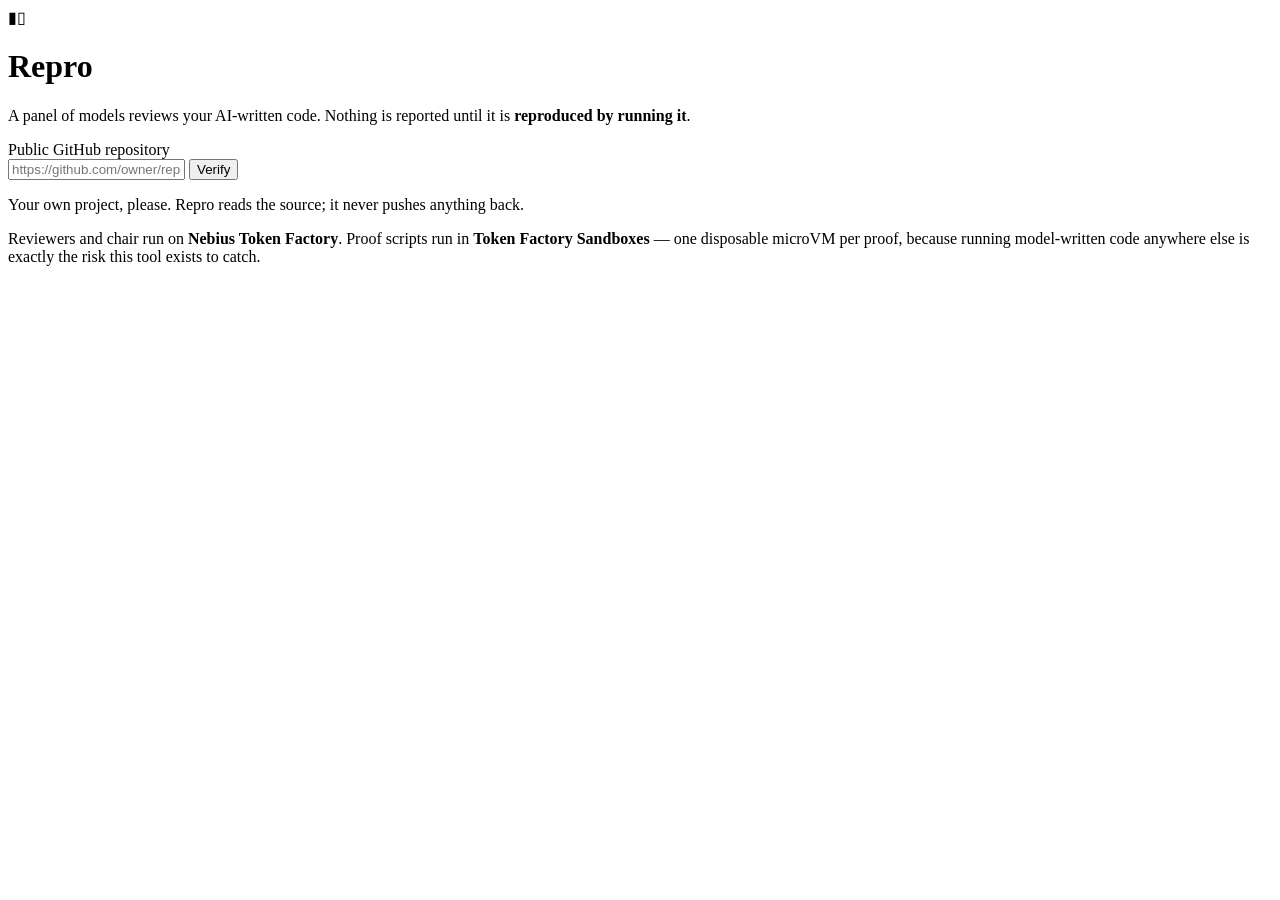
==== webui/index.html @ e2663abc "Add the web app: paste a repo URL, watch the panel work, get proven claims The browser drives one sh" ====
<!doctype html>
<html lang="en">
<head>
<meta charset="utf-8" />
<meta name="viewport" content="width=device-width, initial-scale=1" />
<title>Repro — proof by execution for AI-written code</title>
<link rel="preconnect" href="https://fonts.googleapis.com" />
<link rel="preconnect" href="https://fonts.gstatic.com" crossorigin />
<link href="https://fonts.googleapis.com/css2?family=Inter:wght@400;500;700&family=JetBrains+Mono:wght@400;600&display=swap" rel="stylesheet" />
<link rel="stylesheet" href="/style.css" />
</head>
<body>
<header class="top">
  <div class="brand">
    <span class="logo">&#9646;&#9647;</span>
    <div>
      <h1>Repro</h1>
      <p class="sub">A panel of models reviews your AI-written code. Nothing is reported until it is <strong>reproduced by running it</strong>.</p>
    </div>
  </div>
</header>

<main>
  <section class="start">
    <form id="run-form">
      <label for="target">Public GitHub repository</label>
      <div class="row">
        <input id="target" name="target" type="url" spellcheck="false"
               placeholder="https://github.com/owner/repo" required />
        <button class="primary" id="run-btn" type="submit">Verify</button>
      </div>
      <p class="hint">Your own project, please. Repro reads the source; it never pushes anything back.</p>
    </form>
    <p class="error" id="error" hidden></p>
  </section>

  <section class="stage" id="stage-collect" hidden>
    <h2><span class="num">1</span> The code under review</h2>
    <p class="stage-note" id="collect-note"></p>
    <ul class="files" id="files"></ul>
  </section>

  <section class="stage" id="stage-panel" hidden>
    <h2><span class="num">2</span> The panel reads it &mdash; separately</h2>
    <p class="stage-note">Each model gets the same code and never sees the others' answers.</p>
    <div class="panel-grid" id="panel"></div>
  </section>

  <section class="stage" id="stage-chair" hidden>
    <h2><span class="num">3</span> Nemotron chairs the panel</h2>
    <p class="stage-note" id="chair-note">Merging duplicates and dropping what cannot be checked&hellip;</p>
  </section>

  <section class="stage" id="stage-proof" hidden>
    <h2><span class="num">4</span> Every claim has to prove itself</h2>
    <p class="stage-note">Nemotron writes a script for each claim and the script is executed. The verdict comes from what actually happened.</p>
    <div class="claims" id="claims"></div>
  </section>

  <section class="stage result" id="stage-done" hidden>
    <h2>Result</h2>
    <p class="score" id="score"></p>
    <button class="primary" id="copy-btn" type="button">Copy the fix prompt</button>
    <pre class="prompt" id="fix-prompt"></pre>
  </section>
</main>

<footer>
  <p>Reviewers and chair run on <strong>Nebius Token Factory</strong>. Proof scripts run in <strong>Token Factory Sandboxes</strong> &mdash; one disposable microVM per proof, because running model-written code anywhere else is exactly the risk this tool exists to catch.</p>
</footer>
<script src="/app.js"></script>
</body>
</html>
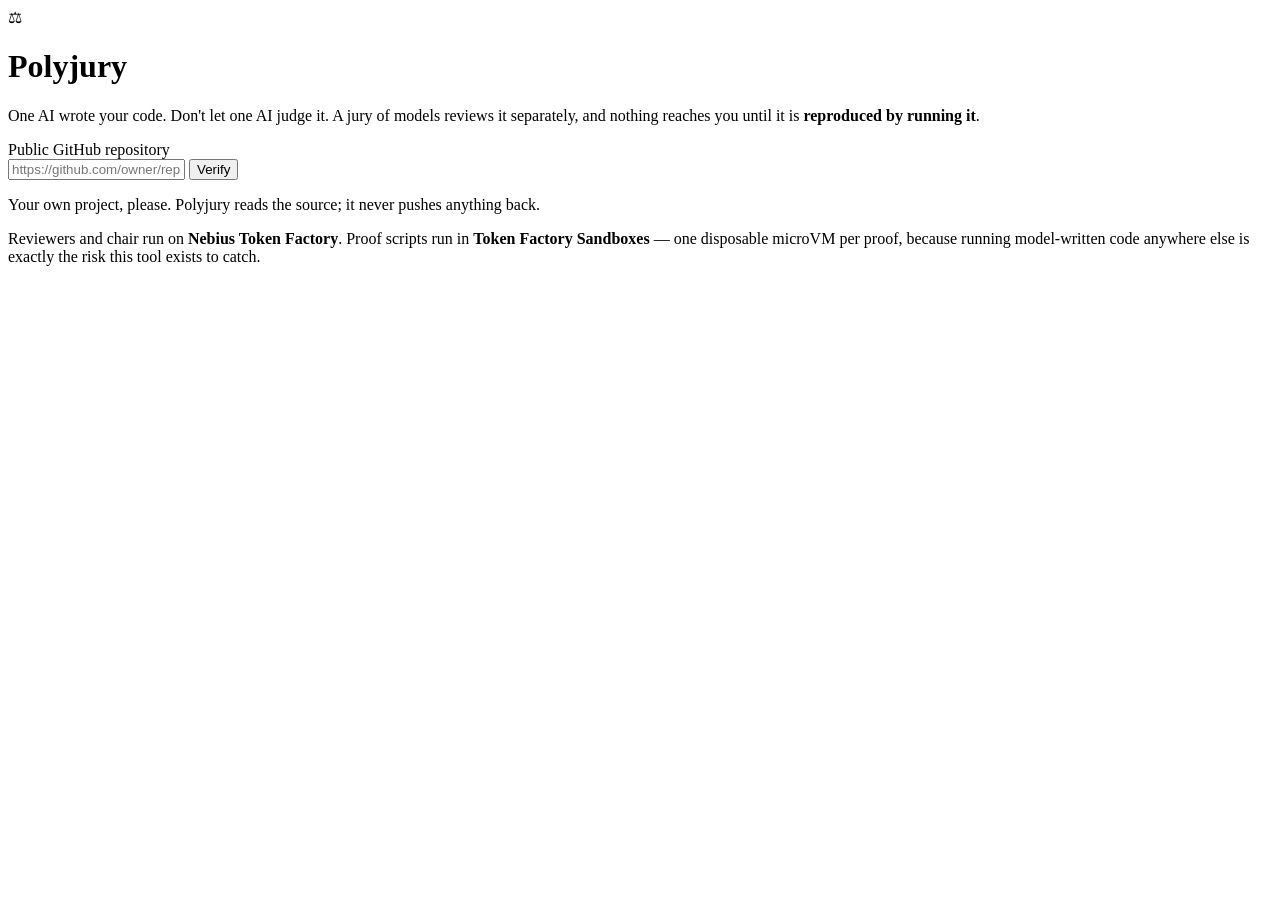
==== commit 4d40db1a: "Rename the project to Polyjury poly + jury: one AI wrote the code, so more than one should judge it," ====
--- a/webui/index.html
+++ b/webui/index.html
@@ -3,7 +3,7 @@
 <head>
 <meta charset="utf-8" />
 <meta name="viewport" content="width=device-width, initial-scale=1" />
-<title>Repro — proof by execution for AI-written code</title>
+<title>Polyjury — a jury of models, and every claim has to prove itself</title>
 <link rel="preconnect" href="https://fonts.googleapis.com" />
 <link rel="preconnect" href="https://fonts.gstatic.com" crossorigin />
 <link href="https://fonts.googleapis.com/css2?family=Inter:wght@400;500;700&family=JetBrains+Mono:wght@400;600&display=swap" rel="stylesheet" />
@@ -12,10 +12,10 @@
 <body>
 <header class="top">
   <div class="brand">
-    <span class="logo">&#9646;&#9647;</span>
+    <span class="logo">&#9878;</span>
     <div>
-      <h1>Repro</h1>
-      <p class="sub">A panel of models reviews your AI-written code. Nothing is reported until it is <strong>reproduced by running it</strong>.</p>
+      <h1>Polyjury</h1>
+      <p class="sub">One AI wrote your code. Don't let one AI judge it. A jury of models reviews it separately, and nothing reaches you until it is <strong>reproduced by running it</strong>.</p>
     </div>
   </div>
 </header>
@@ -29,7 +29,7 @@
                placeholder="https://github.com/owner/repo" required />
         <button class="primary" id="run-btn" type="submit">Verify</button>
       </div>
-      <p class="hint">Your own project, please. Repro reads the source; it never pushes anything back.</p>
+      <p class="hint">Your own project, please. Polyjury reads the source; it never pushes anything back.</p>
     </form>
     <p class="error" id="error" hidden></p>
   </section>
@@ -41,13 +41,13 @@
   </section>
 
   <section class="stage" id="stage-panel" hidden>
-    <h2><span class="num">2</span> The panel reads it &mdash; separately</h2>
-    <p class="stage-note">Each model gets the same code and never sees the others' answers.</p>
+    <h2><span class="num">2</span> The jury reads it &mdash; separately</h2>
+    <p class="stage-note">Each juror gets the same code and never sees the others' answers.</p>
     <div class="panel-grid" id="panel"></div>
   </section>
 
   <section class="stage" id="stage-chair" hidden>
-    <h2><span class="num">3</span> Nemotron chairs the panel</h2>
+    <h2><span class="num">3</span> Nemotron presides</h2>
     <p class="stage-note" id="chair-note">Merging duplicates and dropping what cannot be checked&hellip;</p>
   </section>
 
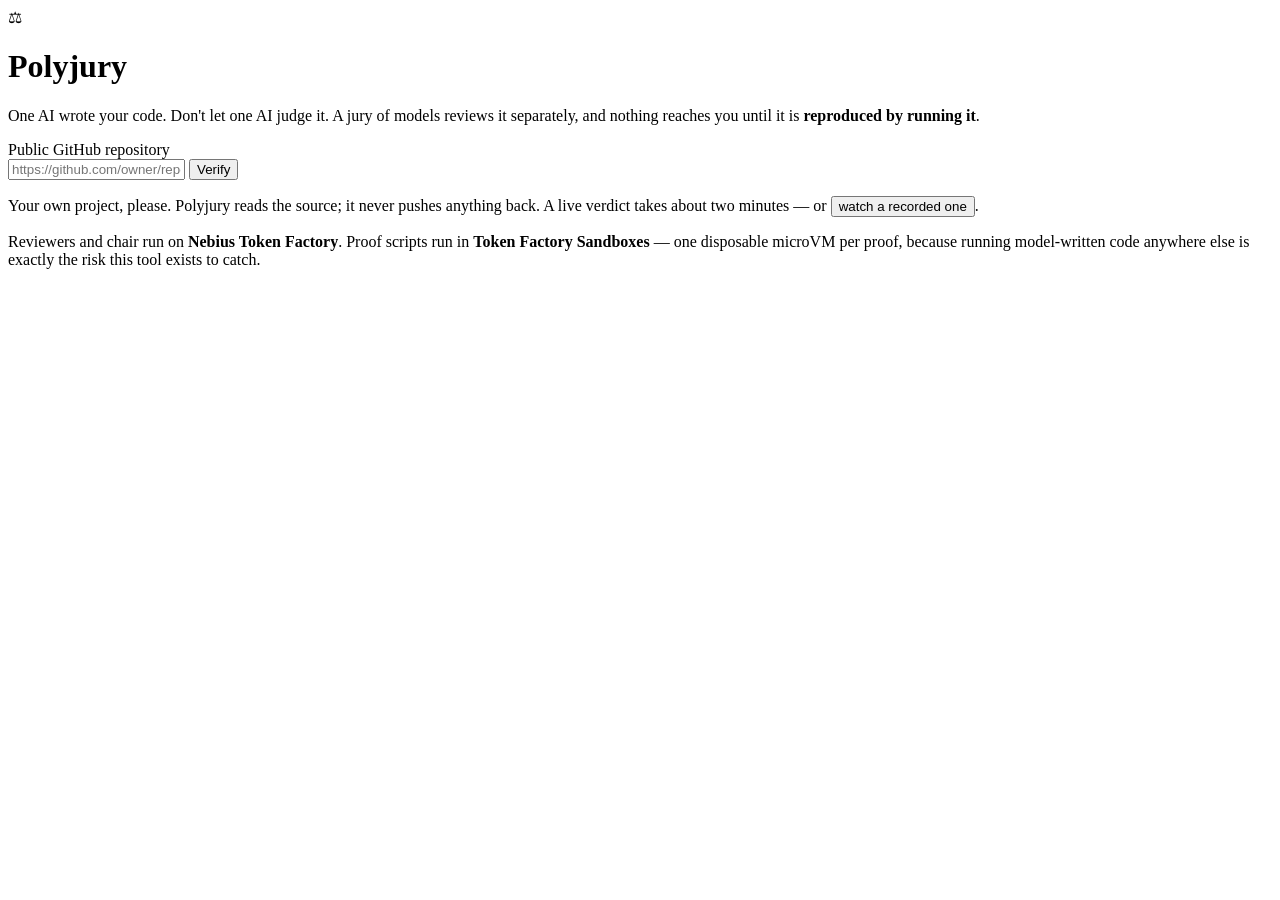
==== commit d53b298e: "Ship a recorded verdict, and stop proofs from contaminating the next review Every proof now runs on " ====
--- a/webui/index.html
+++ b/webui/index.html
@@ -29,9 +29,12 @@
                placeholder="https://github.com/owner/repo" required />
         <button class="primary" id="run-btn" type="submit">Verify</button>
       </div>
-      <p class="hint">Your own project, please. Polyjury reads the source; it never pushes anything back.</p>
+      <p class="hint">Your own project, please. Polyjury reads the source; it never pushes anything back.
+        A live verdict takes about two minutes &mdash; or
+        <button type="button" class="linky" id="example-btn">watch a recorded one</button>.</p>
     </form>
     <p class="error" id="error" hidden></p>
+    <p class="replay-note" id="replay-note" hidden>Recorded verdict on a real public repository, replayed at reading speed.</p>
   </section>
 
   <section class="stage" id="stage-collect" hidden>
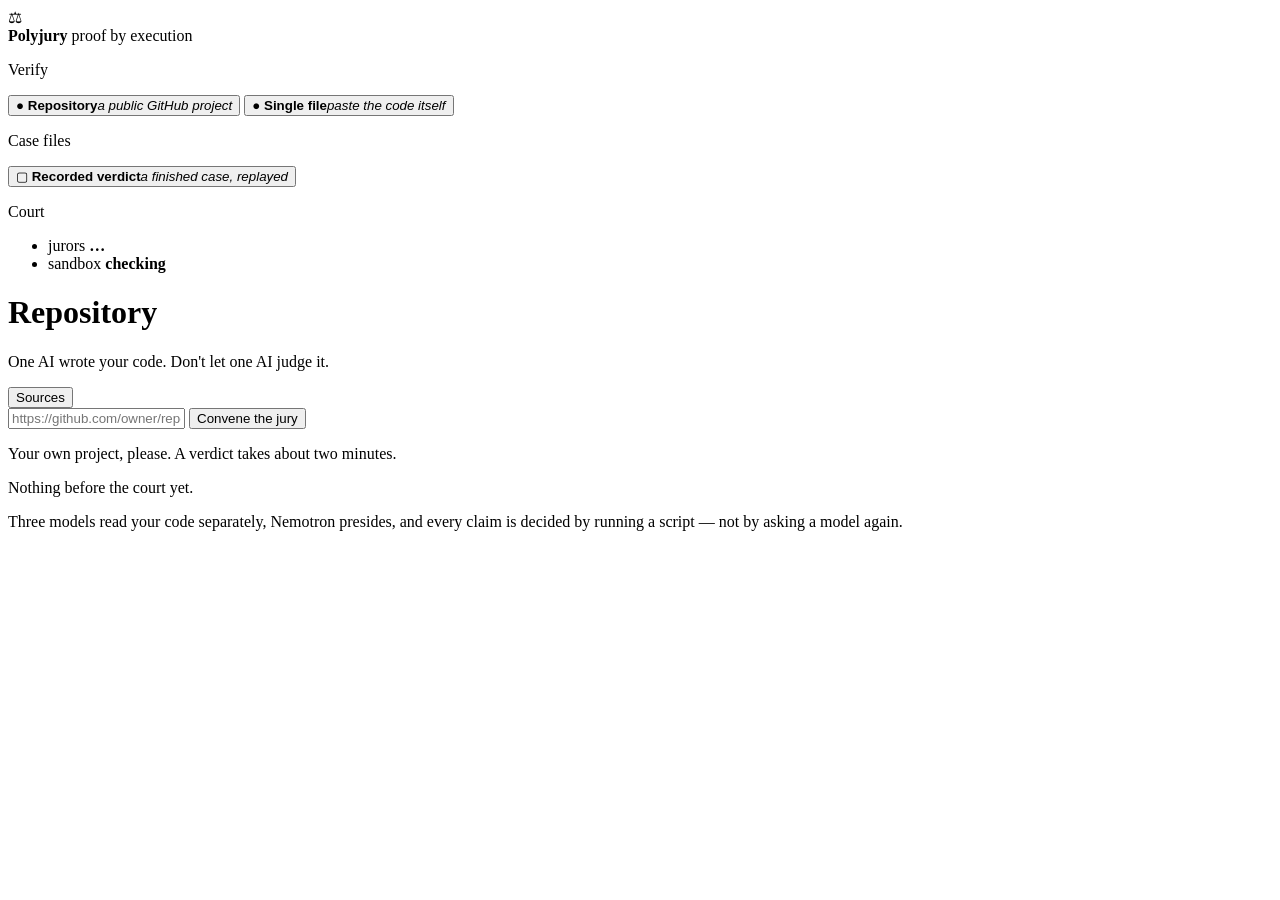
==== commit f5feb7ca: "Rebuild the interface as a workbench, and cite the literature with Tavily The old page read like a b" ====
--- a/webui/index.html
+++ b/webui/index.html
@@ -6,71 +6,91 @@
 <title>Polyjury — a jury of models, and every claim has to prove itself</title>
 <link rel="preconnect" href="https://fonts.googleapis.com" />
 <link rel="preconnect" href="https://fonts.gstatic.com" crossorigin />
-<link href="https://fonts.googleapis.com/css2?family=Inter:wght@400;500;700&family=JetBrains+Mono:wght@400;600&display=swap" rel="stylesheet" />
+<link href="https://fonts.googleapis.com/css2?family=Inter:wght@400;500;600;700&family=JetBrains+Mono:wght@400;600&display=swap" rel="stylesheet" />
 <link rel="stylesheet" href="/style.css" />
 </head>
-<body>
-<header class="top">
+<body class="app">
+
+<aside class="rail">
   <div class="brand">
     <span class="logo">&#9878;</span>
     <div>
-      <h1>Polyjury</h1>
-      <p class="sub">One AI wrote your code. Don't let one AI judge it. A jury of models reviews it separately, and nothing reaches you until it is <strong>reproduced by running it</strong>.</p>
+      <strong>Polyjury</strong>
+      <span>proof by execution</span>
     </div>
   </div>
-</header>
 
-<main>
-  <section class="start">
+  <nav>
+    <p class="rail-label">Verify</p>
+    <button class="mode active" data-mode="repo" type="button">
+      <span class="mode-icon">&#9679;</span>
+      <span><b>Repository</b><i>a public GitHub project</i></span>
+    </button>
+    <button class="mode" data-mode="snippet" type="button">
+      <span class="mode-icon">&#9679;</span>
+      <span><b>Single file</b><i>paste the code itself</i></span>
+    </button>
+
+    <p class="rail-label">Case files</p>
+    <button class="mode" data-mode="recorded" type="button">
+      <span class="mode-icon">&#9634;</span>
+      <span><b>Recorded verdict</b><i>a finished case, replayed</i></span>
+    </button>
+  </nav>
+
+  <div class="rail-foot">
+    <p class="rail-label">Court</p>
+    <ul id="court-status">
+      <li><span class="dot"></span> jurors <b id="juror-count">…</b></li>
+      <li><span class="dot" id="sandbox-dot"></span> sandbox <b id="sandbox-state">checking</b></li>
+    </ul>
+  </div>
+</aside>
+
+<main class="workspace">
+  <header class="bar">
+    <div>
+      <h1 id="mode-title">Repository</h1>
+      <p id="mode-note">One AI wrote your code. Don't let one AI judge it.</p>
+    </div>
+    <button class="toggle" id="sources-toggle" type="button" aria-pressed="false">Sources</button>
+  </header>
+
+  <section class="composer">
     <form id="run-form">
-      <label for="target">Public GitHub repository</label>
-      <div class="row">
-        <input id="target" name="target" type="url" spellcheck="false"
-               placeholder="https://github.com/owner/repo" required />
-        <button class="primary" id="run-btn" type="submit">Verify</button>
+      <div class="row" id="row-repo">
+        <input id="target" type="url" spellcheck="false"
+               placeholder="https://github.com/owner/repo" />
+        <button class="primary" id="run-btn" type="submit">Convene the jury</button>
       </div>
-      <p class="hint">Your own project, please. Polyjury reads the source; it never pushes anything back.
-        A live verdict takes about two minutes &mdash; or
-        <button type="button" class="linky" id="example-btn">watch a recorded one</button>.</p>
+      <div class="row col" id="row-snippet" hidden>
+        <textarea id="snippet" rows="9" spellcheck="false"
+                  placeholder="Paste a file your AI assistant wrote for you…"></textarea>
+        <button class="primary" id="run-btn-2" type="submit">Convene the jury</button>
+      </div>
     </form>
+    <p class="hint" id="composer-hint">Your own project, please. A verdict takes about two minutes.</p>
     <p class="error" id="error" hidden></p>
-    <p class="replay-note" id="replay-note" hidden>Recorded verdict on a real public repository, replayed at reading speed.</p>
   </section>
 
-  <section class="stage" id="stage-collect" hidden>
-    <h2><span class="num">1</span> The code under review</h2>
-    <p class="stage-note" id="collect-note"></p>
-    <ul class="files" id="files"></ul>
-  </section>
-
-  <section class="stage" id="stage-panel" hidden>
-    <h2><span class="num">2</span> The jury reads it &mdash; separately</h2>
-    <p class="stage-note">Each juror gets the same code and never sees the others' answers.</p>
-    <div class="panel-grid" id="panel"></div>
-  </section>
-
-  <section class="stage" id="stage-chair" hidden>
-    <h2><span class="num">3</span> Nemotron presides</h2>
-    <p class="stage-note" id="chair-note">Merging duplicates and dropping what cannot be checked&hellip;</p>
-  </section>
-
-  <section class="stage" id="stage-proof" hidden>
-    <h2><span class="num">4</span> Every claim has to prove itself</h2>
-    <p class="stage-note">Nemotron writes a script for each claim and the script is executed. The verdict comes from what actually happened.</p>
-    <div class="claims" id="claims"></div>
-  </section>
-
-  <section class="stage result" id="stage-done" hidden>
-    <h2>Result</h2>
-    <p class="score" id="score"></p>
-    <button class="primary" id="copy-btn" type="button">Copy the fix prompt</button>
-    <pre class="prompt" id="fix-prompt"></pre>
+  <section class="timeline" id="timeline">
+    <div class="idle" id="idle">
+      <p>Nothing before the court yet.</p>
+      <p class="muted">Three models read your code separately, Nemotron presides, and every claim
+        is decided by running a script — not by asking a model again.</p>
+    </div>
   </section>
 </main>
 
-<footer>
-  <p>Reviewers and chair run on <strong>Nebius Token Factory</strong>. Proof scripts run in <strong>Token Factory Sandboxes</strong> &mdash; one disposable microVM per proof, because running model-written code anywhere else is exactly the risk this tool exists to catch.</p>
-</footer>
+<aside class="drawer" id="drawer" hidden>
+  <header>
+    <h2>Sources</h2>
+    <button class="close" id="drawer-close" type="button" aria-label="Close">&times;</button>
+  </header>
+  <p class="drawer-note">The standards and documentation behind each verdict, found with Tavily while the case runs.</p>
+  <div id="citations"></div>
+</aside>
+
 <script src="/app.js"></script>
 </body>
 </html>
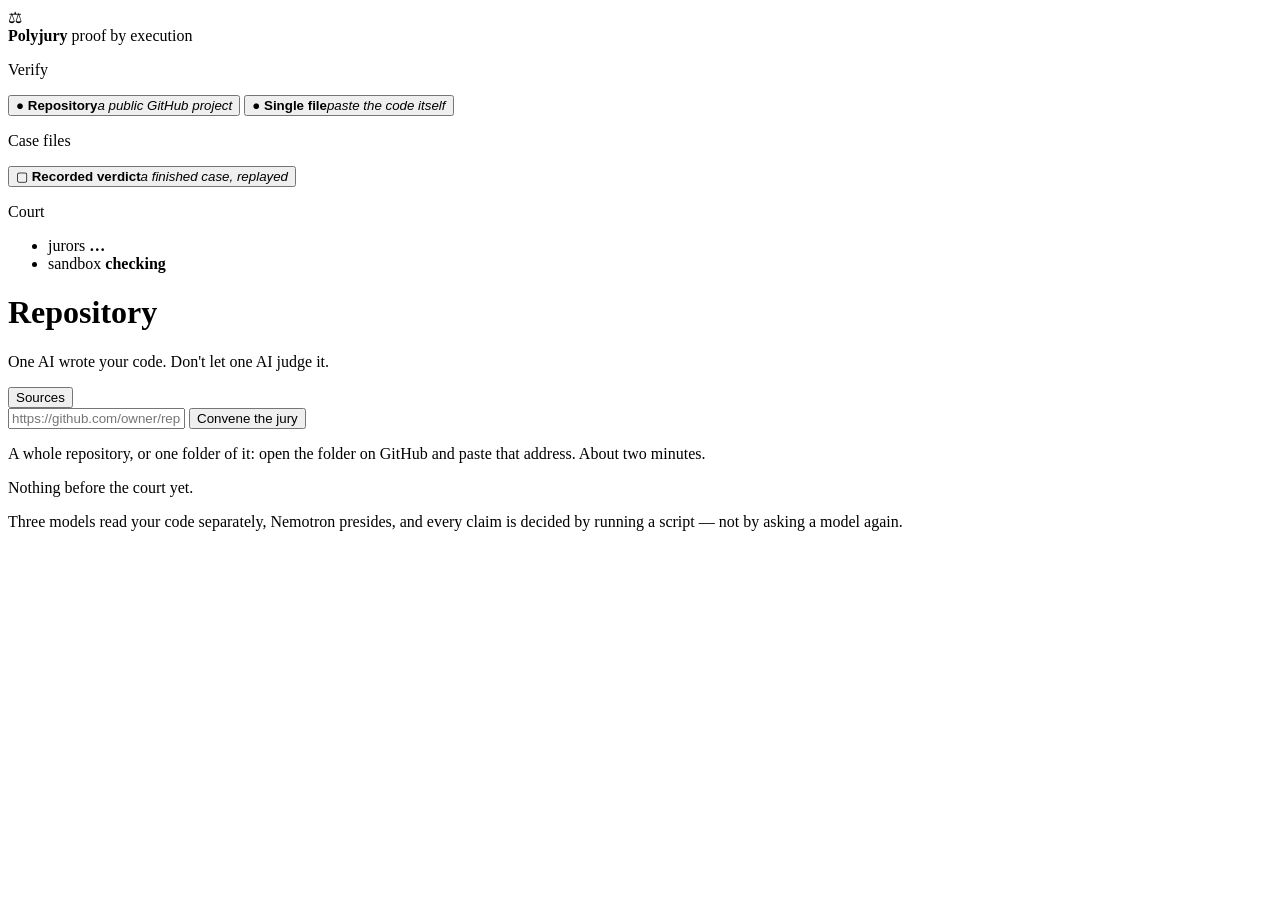
==== commit cd55b80b: "auto-snapshot: context compact 2026-09-26_11-18" ====
--- a/webui/index.html
+++ b/webui/index.html
@@ -60,7 +60,7 @@
     <form id="run-form">
       <div class="row" id="row-repo">
         <input id="target" type="url" spellcheck="false"
-               placeholder="https://github.com/owner/repo" />
+               placeholder="https://github.com/owner/repo  or  …/tree/main/some/folder" />
         <button class="primary" id="run-btn" type="submit">Convene the jury</button>
       </div>
       <div class="row col" id="row-snippet" hidden>
@@ -69,7 +69,7 @@
         <button class="primary" id="run-btn-2" type="submit">Convene the jury</button>
       </div>
     </form>
-    <p class="hint" id="composer-hint">Your own project, please. A verdict takes about two minutes.</p>
+    <p class="hint" id="composer-hint">A whole repository, or one folder of it: open the folder on GitHub and paste that address. About two minutes.</p>
     <p class="error" id="error" hidden></p>
   </section>
 
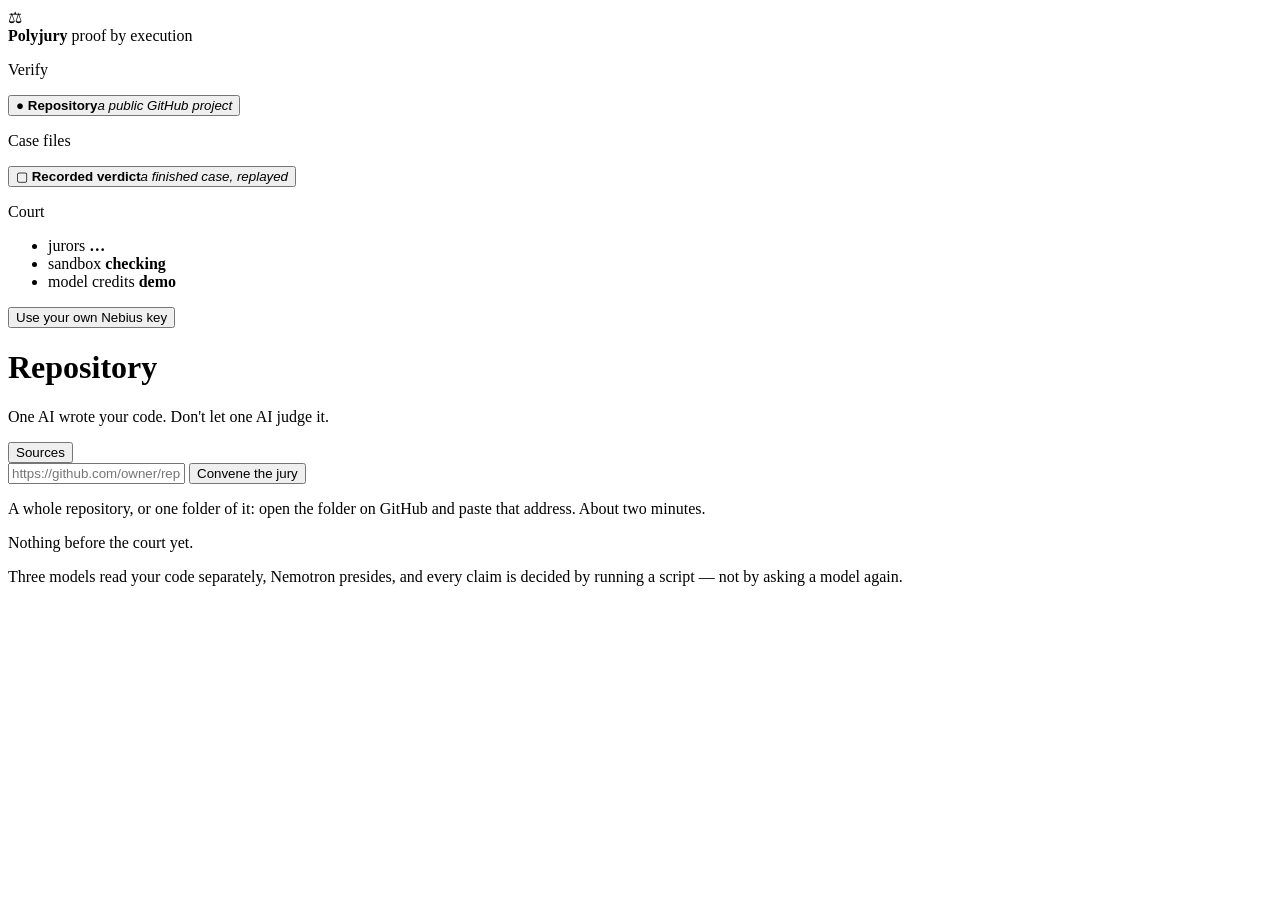
==== commit 6274cc6d: "Optional GitHub sign-in and BYOK with nothing stored server-side; policy page; case history; hide un" ====
--- a/webui/index.html
+++ b/webui/index.html
@@ -26,16 +26,17 @@
       <span class="mode-icon">&#9679;</span>
       <span><b>Repository</b><i>a public GitHub project</i></span>
     </button>
-    <button class="mode" data-mode="snippet" type="button">
-      <span class="mode-icon">&#9679;</span>
-      <span><b>Single file</b><i>paste the code itself</i></span>
-    </button>
 
     <p class="rail-label">Case files</p>
     <button class="mode" data-mode="recorded" type="button">
       <span class="mode-icon">&#9634;</span>
       <span><b>Recorded verdict</b><i>a finished case, replayed</i></span>
     </button>
+
+    <div id="history-box" hidden>
+      <p class="rail-label">Your cases <span class="muted">· this browser only</span></p>
+      <ul id="history"></ul>
+    </div>
   </nav>
 
   <div class="rail-foot">
@@ -43,7 +44,20 @@
     <ul id="court-status">
       <li><span class="dot"></span> jurors <b id="juror-count">…</b></li>
       <li><span class="dot" id="sandbox-dot"></span> sandbox <b id="sandbox-state">checking</b></li>
+      <li><span class="dot" id="credit-dot"></span> model credits <b id="credit-state">demo</b></li>
     </ul>
+    <button class="linkish" id="byok-open" type="button">Use your own Nebius key</button>
+    <form id="byok-form" hidden>
+      <input id="byok-key" type="password" autocomplete="off" spellcheck="false"
+             placeholder="Nebius Token Factory API key" />
+      <div class="byok-actions">
+        <button class="small" type="submit">Use it</button>
+        <button class="small ghost" id="byok-clear" type="button" hidden>Stop using it</button>
+        <a class="help" href="/privacy.html#byok" target="_blank" rel="noopener"
+           title="Where your key is kept" aria-label="Where your key is kept">?</a>
+      </div>
+      <p class="byok-note" id="byok-note">Checked once with Nebius, then kept only in an encrypted cookie in this browser.</p>
+    </form>
   </div>
 </aside>
 
@@ -53,21 +67,29 @@
       <h1 id="mode-title">Repository</h1>
       <p id="mode-note">One AI wrote your code. Don't let one AI judge it.</p>
     </div>
-    <button class="toggle" id="sources-toggle" type="button" aria-pressed="false">Sources</button>
+    <div class="bar-actions">
+      <div class="account" id="account" hidden>
+        <a class="toggle signin" id="signin" href="/api/auth/login" hidden>Sign in with GitHub</a>
+        <span class="me" id="me" hidden>
+          <img id="me-avatar" alt="" width="22" height="22" />
+          <b id="me-login"></b>
+          <button class="linkish" id="signout" type="button">Sign out</button>
+        </span>
+        <a class="help" href="/privacy.html" target="_blank" rel="noopener"
+           title="How sign-in works and what is stored" aria-label="Sign-in and data policy">?</a>
+      </div>
+      <button class="toggle" id="sources-toggle" type="button" aria-pressed="false">Sources</button>
+    </div>
   </header>
 
   <section class="composer">
     <form id="run-form">
       <div class="row" id="row-repo">
-        <input id="target" type="url" spellcheck="false"
+        <input id="target" type="url" spellcheck="false" list="my-repos"
                placeholder="https://github.com/owner/repo  or  …/tree/main/some/folder" />
         <button class="primary" id="run-btn" type="submit">Convene the jury</button>
       </div>
-      <div class="row col" id="row-snippet" hidden>
-        <textarea id="snippet" rows="9" spellcheck="false"
-                  placeholder="Paste a file your AI assistant wrote for you…"></textarea>
-        <button class="primary" id="run-btn-2" type="submit">Convene the jury</button>
-      </div>
+      <datalist id="my-repos"></datalist>
     </form>
     <p class="hint" id="composer-hint">A whole repository, or one folder of it: open the folder on GitHub and paste that address. About two minutes.</p>
     <p class="error" id="error" hidden></p>
@@ -92,5 +114,6 @@
 </aside>
 
 <script src="/app.js"></script>
+<script src="/account.js"></script>
 </body>
 </html>
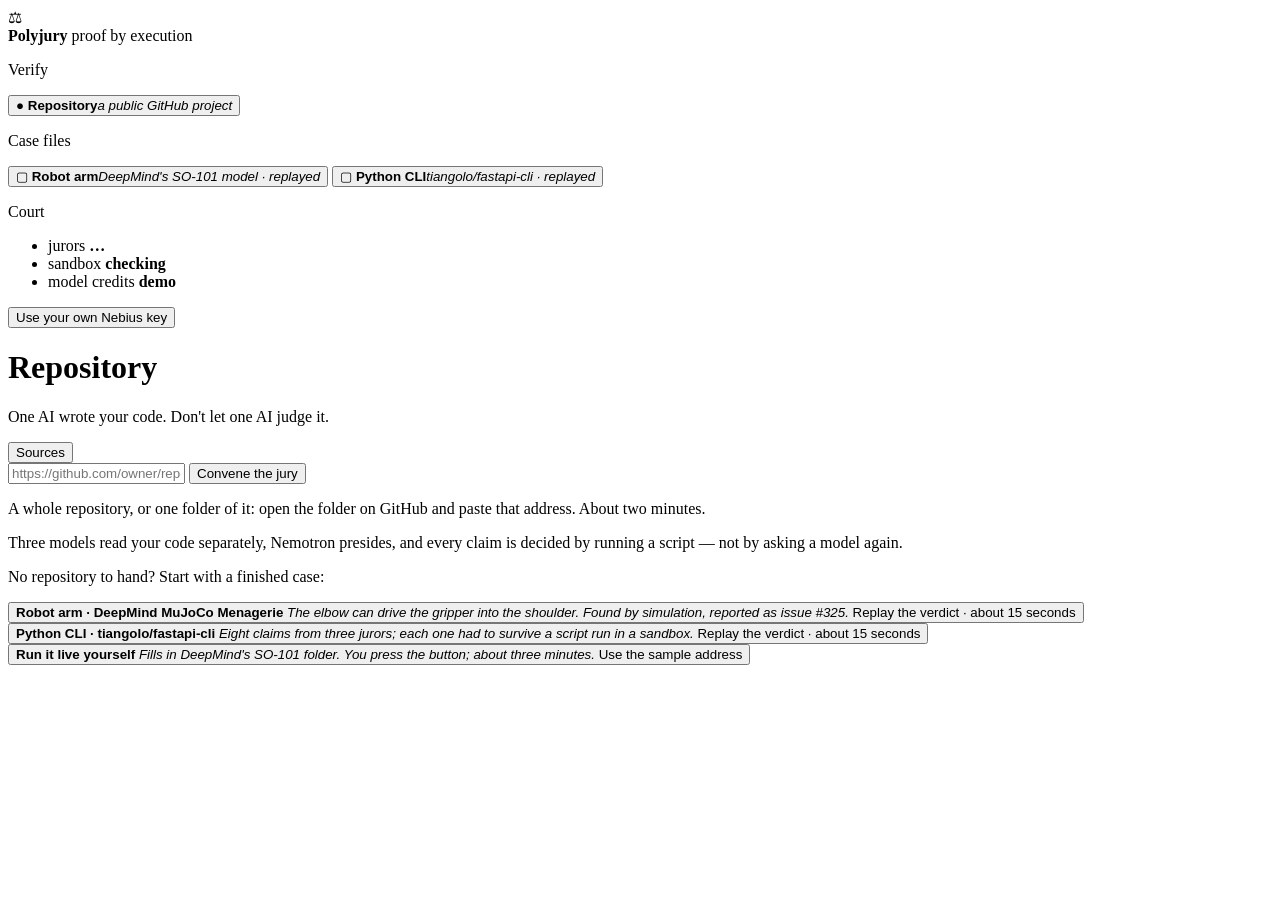
==== commit 53fd6bf0: "Site: verdict first, two recorded cases, sample buttons; simulate the robot, not its scene Judges' f" ====
--- a/webui/index.html
+++ b/webui/index.html
@@ -7,7 +7,7 @@
 <link rel="preconnect" href="https://fonts.googleapis.com" />
 <link rel="preconnect" href="https://fonts.gstatic.com" crossorigin />
 <link href="https://fonts.googleapis.com/css2?family=Inter:wght@400;500;600;700&family=JetBrains+Mono:wght@400;600&display=swap" rel="stylesheet" />
-<link rel="stylesheet" href="/style.css" />
+<link rel="stylesheet" href="/style.css?v=2" />
 </head>
 <body class="app">
 
@@ -30,7 +30,11 @@
     <p class="rail-label">Case files</p>
     <button class="mode" data-mode="recorded" type="button">
       <span class="mode-icon">&#9634;</span>
-      <span><b>Recorded verdict</b><i>a finished case, replayed</i></span>
+      <span><b>Robot arm</b><i>DeepMind's SO-101 model · replayed</i></span>
+    </button>
+    <button class="mode" data-mode="recorded-code" type="button">
+      <span class="mode-icon">&#9634;</span>
+      <span><b>Python CLI</b><i>tiangolo/fastapi-cli · replayed</i></span>
     </button>
 
     <div id="history-box" hidden>
@@ -97,9 +101,26 @@
 
   <section class="timeline" id="timeline">
     <div class="idle" id="idle">
-      <p>Nothing before the court yet.</p>
       <p class="muted">Three models read your code separately, Nemotron presides, and every claim
         is decided by running a script — not by asking a model again.</p>
+      <p class="idle-label">No repository to hand? Start with a finished case:</p>
+      <div class="samples">
+        <button class="sample" type="button" data-open="recorded">
+          <b>Robot arm · DeepMind MuJoCo Menagerie</b>
+          <i>The elbow can drive the gripper into the shoulder. Found by simulation, reported as issue #325.</i>
+          <span>Replay the verdict · about 15 seconds</span>
+        </button>
+        <button class="sample" type="button" data-open="recorded-code">
+          <b>Python CLI · tiangolo/fastapi-cli</b>
+          <i>Eight claims from three jurors; each one had to survive a script run in a sandbox.</i>
+          <span>Replay the verdict · about 15 seconds</span>
+        </button>
+        <button class="sample live" type="button" id="try-sample">
+          <b>Run it live yourself</b>
+          <i>Fills in DeepMind's SO-101 folder. You press the button; about three minutes.</i>
+          <span>Use the sample address</span>
+        </button>
+      </div>
     </div>
   </section>
 </main>
@@ -113,7 +134,8 @@
   <div id="citations"></div>
 </aside>
 
-<script src="/app.js"></script>
+<script src="/verdict.js?v=2"></script>
+<script src="/app.js?v=2"></script>
 <script src="/account.js"></script>
 </body>
 </html>
